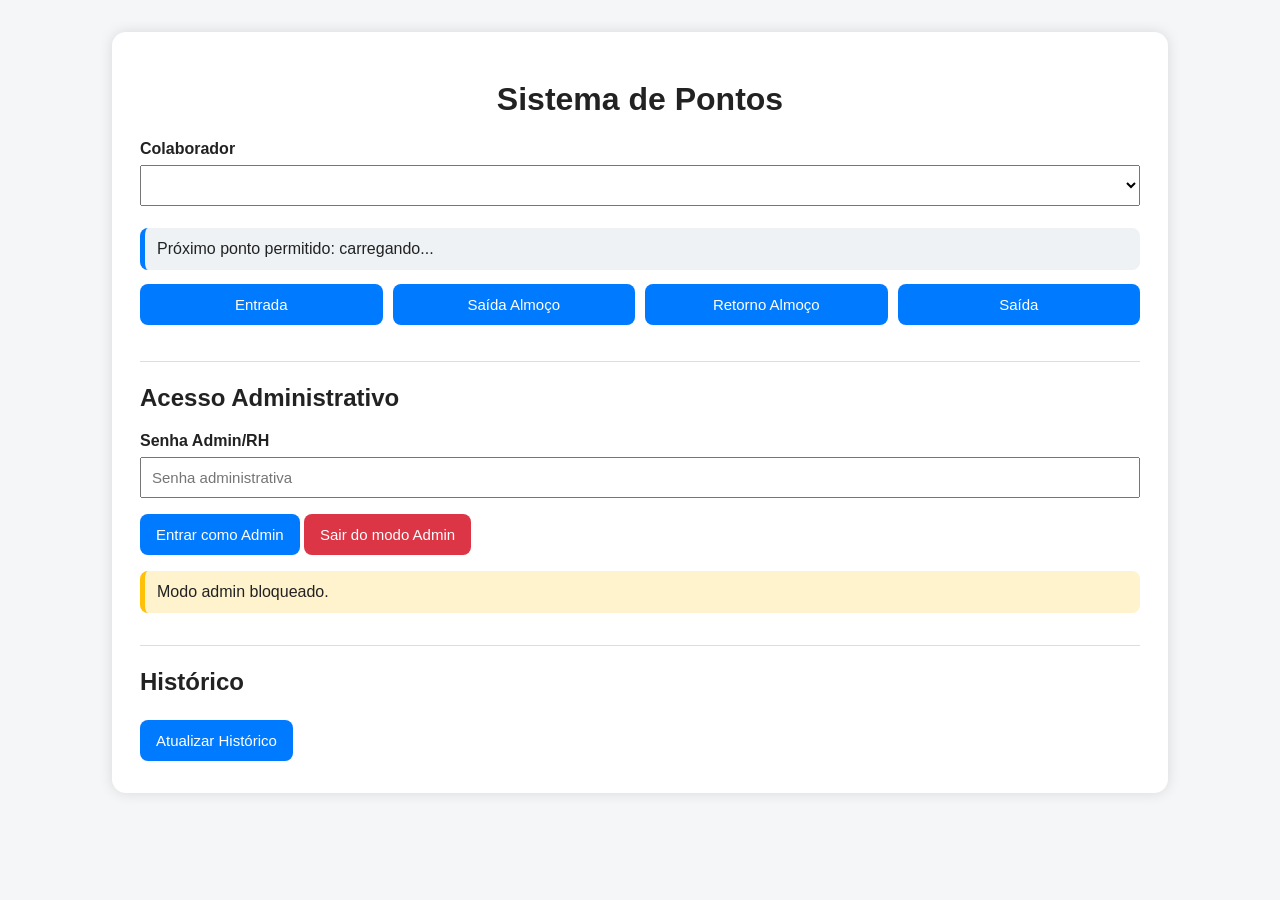
==== index.html @ 630f2406 "feat: adicionar frontend do sistema de ponto" ====
<!DOCTYPE html>
<html lang="pt-BR">
<head>
  <meta charset="UTF-8" />
  <title>Sistema de Pontos</title>
  <style>
    body{font-family:Arial,sans-serif;background:#f4f6f8;margin:0;padding:32px;color:#222}
    .container{max-width:1000px;margin:auto;background:#fff;padding:28px;border-radius:14px;box-shadow:0 0 14px rgba(0,0,0,.12)}
    h1{text-align:center} h2{margin-top:32px;border-top:1px solid #ddd;padding-top:22px}
    label{font-weight:bold;display:block;margin-top:10px} input,select,textarea{width:100%;padding:10px;margin:7px 0 12px;box-sizing:border-box;font-size:15px}
    textarea{min-height:80px}.botoes{display:flex;gap:10px;flex-wrap:wrap}.botoes button{flex:1;min-width:150px}
    button{background:#007bff;color:#fff;border:0;border-radius:8px;padding:12px 16px;cursor:pointer;font-size:15px;margin:4px 0}button:hover{background:#0056b3}button:disabled{background:#aaa}
    .danger{background:#dc3545}.okbtn{background:#198754}.warn{background:#ff9800;color:#111}
    .box{background:#eef2f5;border-left:5px solid #007bff;padding:12px;border-radius:8px;margin:10px 0}.manual{background:#fff8e1;border-left-color:#ff9800}
    .alerta{background:#fff3cd;border-left:5px solid #ffc107;padding:12px;border-radius:8px;margin:12px 0}.ok{color:green;font-weight:bold}.erro{color:red;font-weight:bold}.admin-only{display:none}
    .cards{display:grid;grid-template-columns:repeat(auto-fit,minmax(160px,1fr));gap:12px}.card{background:#f8f9fa;border-left:5px solid #198754;border-radius:10px;padding:14px}.card strong{font-size:24px;display:block}
  </style>
</head>
<body>
<div class="container">
  <h1>Sistema de Pontos</h1>

  <label>Colaborador</label>
  <select id="colaborador_id" onchange="atualizarProximoPonto()"></select>
  <div class="box" id="proximo">Próximo ponto permitido: carregando...</div>
  <div class="botoes">
    <button id="btn_entrada" onclick="baterPonto('entrada')">Entrada</button>
    <button id="btn_saida_almoco" onclick="baterPonto('saida_almoco')">Saída Almoço</button>
    <button id="btn_retorno_almoco" onclick="baterPonto('retorno_almoco')">Retorno Almoço</button>
    <button id="btn_saida" onclick="baterPonto('saida')">Saída</button>
  </div>
  <p id="status"></p>

  <h2>Acesso Administrativo</h2>
  <label>Senha Admin/RH</label>
  <input id="senha_admin" type="password" placeholder="Senha administrativa" />
  <button onclick="entrarAdmin()">Entrar como Admin</button>
  <button class="danger" onclick="sairAdmin()">Sair do modo Admin</button>
  <div id="status_admin" class="alerta">Modo admin bloqueado.</div>

  <section class="admin-only">
    <h2>Dashboard do Dia</h2>
    <label>Data</label><input type="date" id="dashboard_data" />
    <button onclick="carregarDashboard()">Atualizar Dashboard</button>
    <div id="dashboard"></div>
  </section>

  <section class="admin-only">
    <h2>Cadastrar Colaborador</h2>
    <label>Nome</label><input id="novo_nome" />
    <label>E-mail</label><input id="novo_email" />
    <label>Matrícula</label><input id="nova_matricula" />
    <button onclick="cadastrarColaborador()">Cadastrar</button>
  </section>

  <section class="admin-only">
    <h2>Gestão de Colaboradores</h2>
    <button onclick="carregarGestao()">Atualizar Lista</button>
    <div id="gestao"></div>
  </section>

  <section class="admin-only">
    <h2>Ajuste Manual de Ponto</h2>
    <div class="alerta">Use para corrigir batidas esquecidas. Todo ajuste fica auditado.</div>
    <label>Colaborador</label><select id="ajuste_colaborador_id"></select>
    <label>Tipo</label><select id="ajuste_tipo"><option value="entrada">Entrada</option><option value="saida_almoco">Saída Almoço</option><option value="retorno_almoco">Retorno Almoço</option><option value="saida">Saída</option></select>
    <label>Data e hora</label><input type="datetime-local" id="ajuste_data_hora" />
    <label>Justificativa</label><textarea id="ajuste_justificativa"></textarea>
    <button class="warn" onclick="registrarAjuste()">Registrar Ajuste Manual</button>
    <div id="resultado_ajuste"></div>
  </section>

  <section class="admin-only">
    <h2>Relatório RH</h2>
    <label>Colaborador</label><select id="relatorio_colaborador_id"><option value="todos">Todos</option></select>
    <label>Data inicial</label><input type="date" id="data_inicio" />
    <label>Data final</label><input type="date" id="data_fim" />
    <button onclick="gerarRelatorio()">Gerar Relatório</button>
    <button class="okbtn" onclick="exportarCSV()">Exportar CSV</button>
    <div id="relatorio"></div>
  </section>

  <h2>Histórico</h2>
  <button onclick="carregarHistorico()">Atualizar Histórico</button>
  <div id="historico"></div>
</div>
<script>
const API_URL='http://127.0.0.1:8000';
let admin=false, adminPassword='', proximoTipo=null, colaboradores=[], registrosRelatorio=[];
const nomes={entrada:'Entrada',saida_almoco:'Saída Almoço',retorno_almoco:'Retorno Almoço',saida:'Saída'};
function status(msg,t='ok'){document.getElementById('status').innerHTML=`<span class="${t==='erro'?'erro':'ok'}">${msg}</span>`}
function fmtTipo(t){return nomes[t]||t||'-'}
function fmtData(d){return d?new Date(d).toLocaleString('pt-BR',{timeZone:'America/Sao_Paulo'}):'-'}
function hoje(){const d=new Date();return `${d.getFullYear()}-${String(d.getMonth()+1).padStart(2,'0')}-${String(d.getDate()).padStart(2,'0')}`}
function nomeColab(id){const c=colaboradores.find(x=>x.id===id);return c?c.nome:id}
function setAdmin(){document.querySelectorAll('.admin-only').forEach(e=>e.style.display=admin?'block':'none');document.getElementById('status_admin').innerText=admin?'Modo admin liberado.':'Modo admin bloqueado.'}
function botoes(t){['entrada','saida_almoco','retorno_almoco','saida'].forEach(x=>document.getElementById('btn_'+x).disabled=x!==t)}
async function carregarColaboradores(){const url=admin?`${API_URL}/colaboradores?admin_password=${encodeURIComponent(adminPassword)}`:`${API_URL}/colaboradores?apenas_ativos=true`;const r=await fetch(url);const d=await r.json();colaboradores=d.colaboradores||[];const ativos=colaboradores.filter(c=>c.ativo);preenche('colaborador_id',ativos,false);preenche('ajuste_colaborador_id',colaboradores,true);preencheRelatorio();}
function preenche(id,lista,vazio){const s=document.getElementById(id);s.innerHTML=vazio?'<option value="">Selecione</option>':'';lista.forEach(c=>s.innerHTML+=`<option value="${c.id}">${c.nome} - Matrícula ${c.matricula||'-'} ${c.ativo===false?'(Inativo)':''}</option>`)}
function preencheRelatorio(){const s=document.getElementById('relatorio_colaborador_id');s.innerHTML='<option value="todos">Todos</option>';colaboradores.forEach(c=>s.innerHTML+=`<option value="${c.id}">${c.nome}</option>`)}
async function atualizarProximoPonto(){const id=document.getElementById('colaborador_id').value;if(!id){botoes(null);return}const r=await fetch(`${API_URL}/proximo-ponto?colaborador_id=${id}`);const d=await r.json();proximoTipo=d.proximo_tipo_permitido;document.getElementById('proximo').innerText='Próximo ponto permitido: '+fmtTipo(proximoTipo);botoes(proximoTipo)}
async function baterPonto(tipo){const id=document.getElementById('colaborador_id').value;if(!id)return status('Selecione um colaborador.','erro');const r=await fetch(`${API_URL}/bater-ponto?colaborador_id=${id}&tipo=${tipo}`,{method:'POST'});const d=await r.json();if(d.erro)return status('Erro: '+d.erro,'erro');status('Ponto registrado: '+fmtTipo(tipo));await atualizarProximoPonto();await carregarHistorico();if(admin)await carregarDashboard()}
async function entrarAdmin(){const senha=document.getElementById('senha_admin').value;if(!senha)return status('Digite a senha.','erro');const r=await fetch(`${API_URL}/admin/validar?admin_password=${encodeURIComponent(senha)}`);const d=await r.json();if(!d.autorizado){admin=false;adminPassword='';setAdmin();return status('Senha inválida.','erro')}admin=true;adminPassword=senha;setAdmin();await carregarColaboradores();await carregarGestao();await carregarDashboard();status('Acesso admin liberado.')}
function sairAdmin(){admin=false;adminPassword='';setAdmin();status('Modo admin encerrado.');carregarColaboradores()}
async function carregarDashboard(){if(!admin)return;const data=document.getElementById('dashboard_data').value||hoje();const r=await fetch(`${API_URL}/dashboard-dia?data=${data}&admin_password=${encodeURIComponent(adminPassword)}`);const d=await r.json();if(d.erro)return document.getElementById('dashboard').innerHTML=`<p class="erro">${d.erro}</p>`;document.getElementById('dashboard').innerHTML=`<div class="cards"><div class="card">Ativos<strong>${d.total_colaboradores_ativos}</strong></div><div class="card">Registros<strong>${d.total_registros_dia}</strong></div><div class="card">Ajustes<strong>${d.total_ajustes_manuais}</strong></div><div class="card">Com entrada<strong>${d.total_com_entrada}</strong></div><div class="card">Sem entrada<strong>${d.total_sem_entrada}</strong></div></div><h3>Sem entrada</h3>${(d.colaboradores_sem_entrada||[]).map(c=>`<div class="box">${c.nome} - Matrícula ${c.matricula||'-'}</div>`).join('')||'<p>Todos com entrada.</p>'}`}
async function cadastrarColaborador(){const nome=document.getElementById('novo_nome').value.trim();if(!nome)return status('Informe o nome.','erro');const email=document.getElementById('novo_email').value.trim(),mat=document.getElementById('nova_matricula').value.trim();const r=await fetch(`${API_URL}/colaboradores?nome=${encodeURIComponent(nome)}&email=${encodeURIComponent(email)}&matricula=${encodeURIComponent(mat)}&admin_password=${encodeURIComponent(adminPassword)}`,{method:'POST'});const d=await r.json();if(d.erro)return status(d.erro,'erro');status('Colaborador cadastrado.');await carregarColaboradores();await carregarGestao();}
async function carregarGestao(){if(!admin)return;const r=await fetch(`${API_URL}/colaboradores?admin_password=${encodeURIComponent(adminPassword)}`);const d=await r.json();document.getElementById('gestao').innerHTML=(d.colaboradores||[]).map(c=>`<div class="box"><b>${c.nome}</b><br>Email: ${c.email||'-'}<br>Matrícula: ${c.matricula||'-'}<br>ID: ${c.id}<br>Status: ${c.ativo?'Ativo':'Inativo'}<br>${c.ativo?`<button class="danger" onclick="inativar('${c.id}')">Inativar</button>`:`<button class="okbtn" onclick="ativar('${c.id}')">Ativar</button>`}</div>`).join('')}
async function inativar(id){await fetch(`${API_URL}/colaboradores/inativar?colaborador_id=${id}&admin_password=${encodeURIComponent(adminPassword)}`,{method:'PUT'});await carregarColaboradores();await carregarGestao();}
async function ativar(id){await fetch(`${API_URL}/colaboradores/ativar?colaborador_id=${id}&admin_password=${encodeURIComponent(adminPassword)}`,{method:'PUT'});await carregarColaboradores();await carregarGestao();}
async function registrarAjuste(){const id=document.getElementById('ajuste_colaborador_id').value,tipo=document.getElementById('ajuste_tipo').value,dh=document.getElementById('ajuste_data_hora').value,just=document.getElementById('ajuste_justificativa').value.trim();if(!id||!dh||just.length<5)return status('Preencha colaborador, data/hora e justificativa.','erro');const r=await fetch(`${API_URL}/ajuste-manual-ponto?colaborador_id=${id}&tipo=${tipo}&data_hora=${encodeURIComponent(dh+':00')}&justificativa=${encodeURIComponent(just)}&admin_password=${encodeURIComponent(adminPassword)}`,{method:'POST'});const d=await r.json();if(d.erro)return status(d.erro,'erro');document.getElementById('resultado_ajuste').innerHTML='<div class="box manual">Ajuste manual registrado.</div>';await carregarHistorico();await carregarDashboard();}
async function carregarHistorico(){const r=await fetch(`${API_URL}/registros-ponto`);const d=await r.json();document.getElementById('historico').innerHTML=(d.registros||[]).map(x=>`<div class="box ${x.manual?'manual':''}"><b>${fmtTipo(x.tipo)} ${x.manual?' - AJUSTE MANUAL':''}</b><br>Colaborador: ${nomeColab(x.colaborador_id)}<br>Data/Hora: ${fmtData(x.created_at)}<br>Criado por: ${x.criado_por||'-'}<br>${x.justificativa?`Justificativa: ${x.justificativa}`:''}</div>`).join('')||'<p>Nenhum registro.</p>'}
async function gerarRelatorio(){const c=document.getElementById('relatorio_colaborador_id').value,ini=document.getElementById('data_inicio').value,fim=document.getElementById('data_fim').value;const r=await fetch(`${API_URL}/relatorio-ponto?colaborador_id=${c}&data_inicio=${ini}&data_fim=${fim}&admin_password=${encodeURIComponent(adminPassword)}`);const d=await r.json();registrosRelatorio=d.registros||[];document.getElementById('relatorio').innerHTML=`<p>Total: ${d.total_registros||0}</p>`+registrosRelatorio.map(x=>`<div class="box ${x.manual?'manual':''}">${nomeColab(x.colaborador_id)} - ${fmtTipo(x.tipo)} - ${fmtData(x.created_at)} - ${x.criado_por||'-'}</div>`).join('')}
function exportarCSV(){if(!registrosRelatorio.length)return status('Nenhum registro para exportar.','erro');const linhas=[['Colaborador','Tipo','Data/Hora','Manual','Justificativa','Criado por'],...registrosRelatorio.map(x=>[nomeColab(x.colaborador_id),fmtTipo(x.tipo),fmtData(x.created_at),x.manual?'Sim':'Não',x.justificativa||'',x.criado_por||''])];const csv=linhas.map(l=>l.map(c=>`"${String(c).replace(/"/g,'""')}"`).join(';')).join('\n');const blob=new Blob(['\uFEFF'+csv],{type:'text/csv'});const a=document.createElement('a');a.href=URL.createObjectURL(blob);a.download='relatorio_ponto.csv';a.click();}
async function iniciar(){const h=hoje();['dashboard_data','data_inicio','data_fim'].forEach(id=>document.getElementById(id).value=h);document.getElementById('ajuste_data_hora').value=h+'T08:00';setAdmin();await carregarColaboradores();await atualizarProximoPonto();await carregarHistorico()}
iniciar();
</script>
</body>
</html>
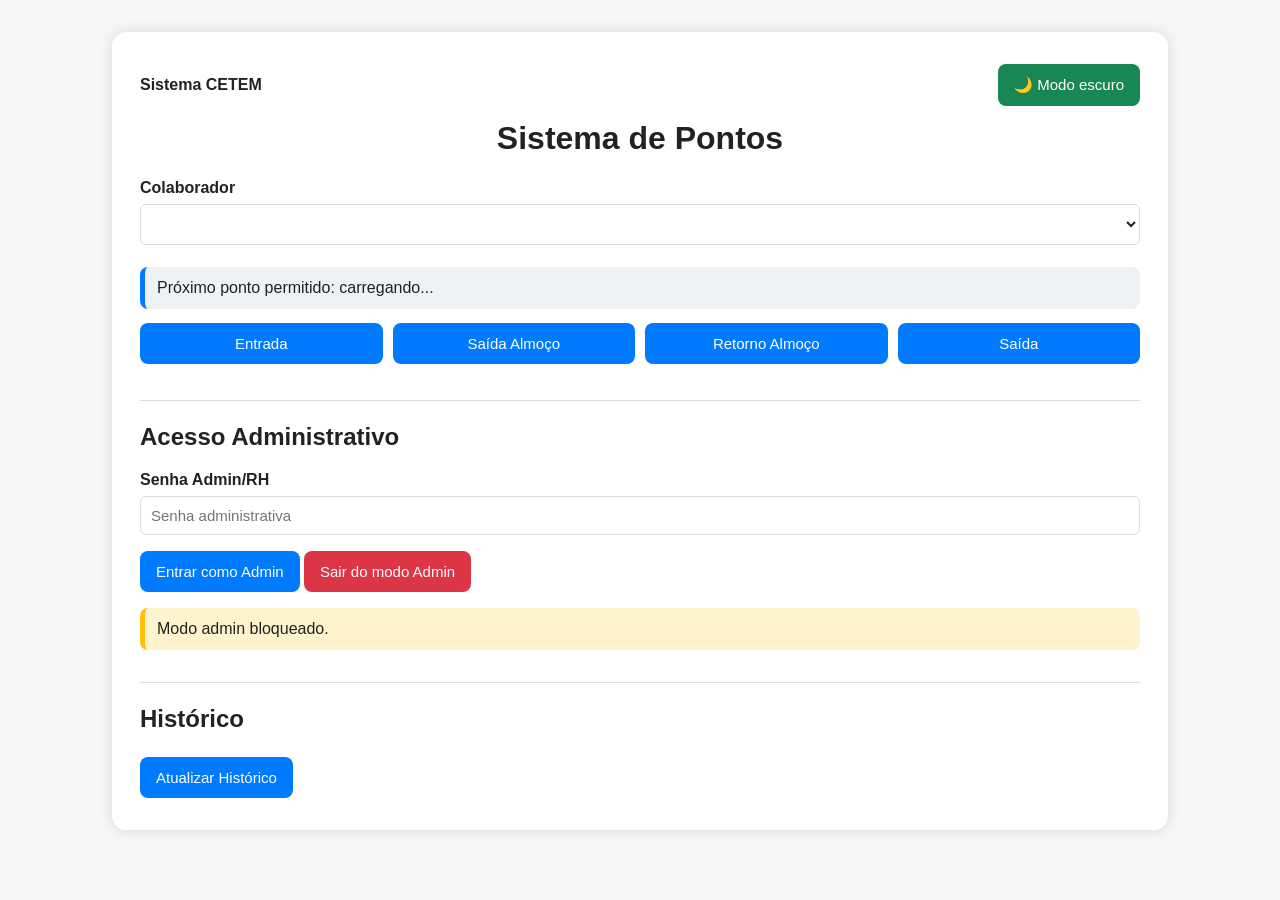
==== commit d9ec4491: "feat: adicionar modo claro e escuro" ====
--- a/index.html
+++ b/index.html
@@ -4,20 +4,37 @@
   <meta charset="UTF-8" />
   <title>Sistema de Pontos</title>
   <style>
-    body{font-family:Arial,sans-serif;background:#f4f6f8;margin:0;padding:32px;color:#222}
-    .container{max-width:1000px;margin:auto;background:#fff;padding:28px;border-radius:14px;box-shadow:0 0 14px rgba(0,0,0,.12)}
-    h1{text-align:center} h2{margin-top:32px;border-top:1px solid #ddd;padding-top:22px}
-    label{font-weight:bold;display:block;margin-top:10px} input,select,textarea{width:100%;padding:10px;margin:7px 0 12px;box-sizing:border-box;font-size:15px}
+    :root{
+      --bg:#f4f6f8;--card:#fff;--text:#222;--muted:#555;--line:#ddd;
+      --box:#eef2f5;--alert:#fff3cd;--manual:#fff8e1;--shadow:rgba(0,0,0,.12);
+      --primary:#007bff;--primary-hover:#0056b3;--success:#198754;--danger:#dc3545;--warning:#ff9800;
+    }
+    body.dark{
+      --bg:#111827;--card:#1f2937;--text:#f9fafb;--muted:#d1d5db;--line:#374151;
+      --box:#263244;--alert:#3b3420;--manual:#3d3218;--shadow:rgba(0,0,0,.45);
+      --primary:#3b82f6;--primary-hover:#2563eb;--success:#22c55e;--danger:#ef4444;--warning:#f59e0b;
+    }
+    body{font-family:Arial,sans-serif;background:var(--bg);margin:0;padding:32px;color:var(--text);transition:.2s}
+    .container{max-width:1000px;margin:auto;background:var(--card);padding:28px;border-radius:14px;box-shadow:0 0 14px var(--shadow)}
+    .topbar{display:flex;justify-content:space-between;gap:12px;align-items:center;flex-wrap:wrap;margin-bottom:10px}
+    .theme-toggle{background:var(--success)}
+    h1{text-align:center;margin:0 0 22px} h2{margin-top:32px;border-top:1px solid var(--line);padding-top:22px}
+    label{font-weight:bold;display:block;margin-top:10px} input,select,textarea{width:100%;padding:10px;margin:7px 0 12px;box-sizing:border-box;font-size:15px;border:1px solid var(--line);border-radius:6px;background:var(--card);color:var(--text)}
     textarea{min-height:80px}.botoes{display:flex;gap:10px;flex-wrap:wrap}.botoes button{flex:1;min-width:150px}
-    button{background:#007bff;color:#fff;border:0;border-radius:8px;padding:12px 16px;cursor:pointer;font-size:15px;margin:4px 0}button:hover{background:#0056b3}button:disabled{background:#aaa}
-    .danger{background:#dc3545}.okbtn{background:#198754}.warn{background:#ff9800;color:#111}
-    .box{background:#eef2f5;border-left:5px solid #007bff;padding:12px;border-radius:8px;margin:10px 0}.manual{background:#fff8e1;border-left-color:#ff9800}
-    .alerta{background:#fff3cd;border-left:5px solid #ffc107;padding:12px;border-radius:8px;margin:12px 0}.ok{color:green;font-weight:bold}.erro{color:red;font-weight:bold}.admin-only{display:none}
-    .cards{display:grid;grid-template-columns:repeat(auto-fit,minmax(160px,1fr));gap:12px}.card{background:#f8f9fa;border-left:5px solid #198754;border-radius:10px;padding:14px}.card strong{font-size:24px;display:block}
+    button{background:var(--primary);color:#fff;border:0;border-radius:8px;padding:12px 16px;cursor:pointer;font-size:15px;margin:4px 0}button:hover{background:var(--primary-hover)}button:disabled{background:#777;cursor:not-allowed}
+    .danger{background:var(--danger)}.okbtn{background:var(--success)}.warn{background:var(--warning);color:#111}
+    .box{background:var(--box);border-left:5px solid var(--primary);padding:12px;border-radius:8px;margin:10px 0}.manual{background:var(--manual);border-left-color:var(--warning)}
+    .alerta{background:var(--alert);border-left:5px solid #ffc107;padding:12px;border-radius:8px;margin:12px 0}.ok{color:var(--success);font-weight:bold}.erro{color:var(--danger);font-weight:bold}.admin-only{display:none}
+    .cards{display:grid;grid-template-columns:repeat(auto-fit,minmax(160px,1fr));gap:12px}.card{background:var(--box);border-left:5px solid var(--success);border-radius:10px;padding:14px}.card strong{font-size:24px;display:block;color:var(--text)}
+    a{color:var(--primary)}
   </style>
 </head>
 <body>
 <div class="container">
+  <div class="topbar">
+    <div><strong>Sistema CETEM</strong></div>
+    <button class="theme-toggle" onclick="trocarTema()" id="btn_tema">🌙 Modo escuro</button>
+  </div>
   <h1>Sistema de Pontos</h1>
 
   <label>Colaborador</label>
@@ -88,6 +105,8 @@
 const API_URL='http://127.0.0.1:8000';
 let admin=false, adminPassword='', proximoTipo=null, colaboradores=[], registrosRelatorio=[];
 const nomes={entrada:'Entrada',saida_almoco:'Saída Almoço',retorno_almoco:'Retorno Almoço',saida:'Saída'};
+function aplicarTema(tema){document.body.classList.toggle('dark',tema==='dark');localStorage.setItem('tema_ponto',tema);document.getElementById('btn_tema').innerText=tema==='dark'?'☀️ Modo claro':'🌙 Modo escuro'}
+function trocarTema(){aplicarTema(document.body.classList.contains('dark')?'light':'dark')}
 function status(msg,t='ok'){document.getElementById('status').innerHTML=`<span class="${t==='erro'?'erro':'ok'}">${msg}</span>`}
 function fmtTipo(t){return nomes[t]||t||'-'}
 function fmtData(d){return d?new Date(d).toLocaleString('pt-BR',{timeZone:'America/Sao_Paulo'}):'-'}
@@ -111,7 +130,7 @@
 async function carregarHistorico(){const r=await fetch(`${API_URL}/registros-ponto`);const d=await r.json();document.getElementById('historico').innerHTML=(d.registros||[]).map(x=>`<div class="box ${x.manual?'manual':''}"><b>${fmtTipo(x.tipo)} ${x.manual?' - AJUSTE MANUAL':''}</b><br>Colaborador: ${nomeColab(x.colaborador_id)}<br>Data/Hora: ${fmtData(x.created_at)}<br>Criado por: ${x.criado_por||'-'}<br>${x.justificativa?`Justificativa: ${x.justificativa}`:''}</div>`).join('')||'<p>Nenhum registro.</p>'}
 async function gerarRelatorio(){const c=document.getElementById('relatorio_colaborador_id').value,ini=document.getElementById('data_inicio').value,fim=document.getElementById('data_fim').value;const r=await fetch(`${API_URL}/relatorio-ponto?colaborador_id=${c}&data_inicio=${ini}&data_fim=${fim}&admin_password=${encodeURIComponent(adminPassword)}`);const d=await r.json();registrosRelatorio=d.registros||[];document.getElementById('relatorio').innerHTML=`<p>Total: ${d.total_registros||0}</p>`+registrosRelatorio.map(x=>`<div class="box ${x.manual?'manual':''}">${nomeColab(x.colaborador_id)} - ${fmtTipo(x.tipo)} - ${fmtData(x.created_at)} - ${x.criado_por||'-'}</div>`).join('')}
 function exportarCSV(){if(!registrosRelatorio.length)return status('Nenhum registro para exportar.','erro');const linhas=[['Colaborador','Tipo','Data/Hora','Manual','Justificativa','Criado por'],...registrosRelatorio.map(x=>[nomeColab(x.colaborador_id),fmtTipo(x.tipo),fmtData(x.created_at),x.manual?'Sim':'Não',x.justificativa||'',x.criado_por||''])];const csv=linhas.map(l=>l.map(c=>`"${String(c).replace(/"/g,'""')}"`).join(';')).join('\n');const blob=new Blob(['\uFEFF'+csv],{type:'text/csv'});const a=document.createElement('a');a.href=URL.createObjectURL(blob);a.download='relatorio_ponto.csv';a.click();}
-async function iniciar(){const h=hoje();['dashboard_data','data_inicio','data_fim'].forEach(id=>document.getElementById(id).value=h);document.getElementById('ajuste_data_hora').value=h+'T08:00';setAdmin();await carregarColaboradores();await atualizarProximoPonto();await carregarHistorico()}
+async function iniciar(){aplicarTema(localStorage.getItem('tema_ponto')||'light');const h=hoje();['dashboard_data','data_inicio','data_fim'].forEach(id=>document.getElementById(id).value=h);document.getElementById('ajuste_data_hora').value=h+'T08:00';setAdmin();await carregarColaboradores();await atualizarProximoPonto();await carregarHistorico()}
 iniciar();
 </script>
 </body>
